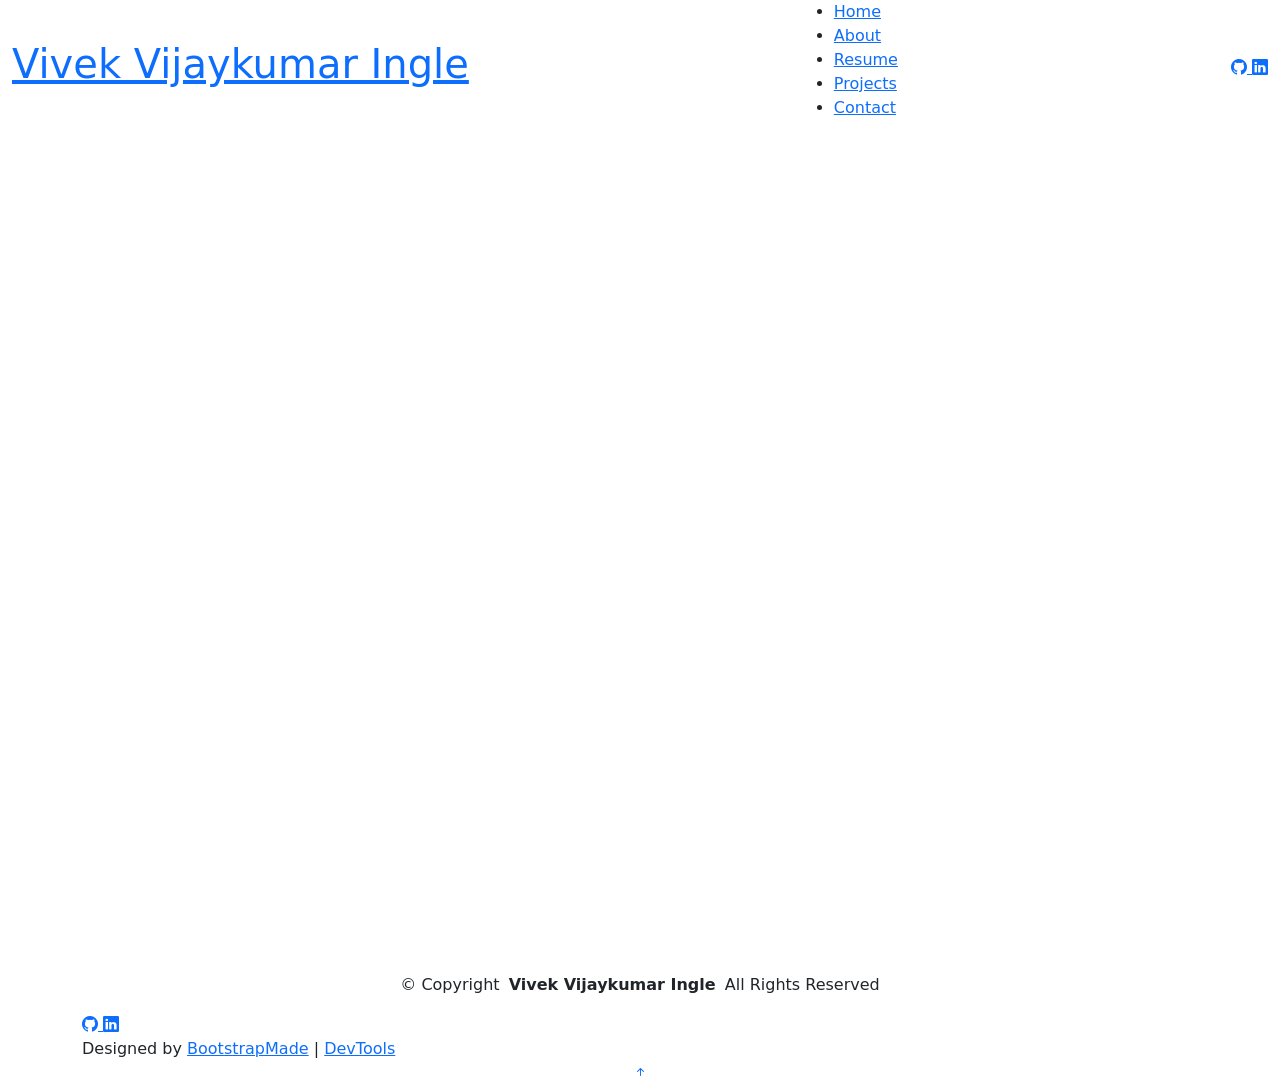
==== about.html @ 1da5cbe5 "Customize portfolio website" ====
<!DOCTYPE html>
<html lang="en">

<head>
  <meta charset="utf-8">
  <meta content="width=device-width, initial-scale=1.0" name="viewport">
  <title>About | Vivek Vijaykumar Ingle</title>

  <meta name="description"
    content="About Vivek Vijaykumar Ingle, AI & Robotics Engineer working in robotics, artificial intelligence, computer vision and robot learning.">

  <meta name="keywords"
    content="Vivek VijaykumarIngle, AI Robotics Engineer, Robotics, Computer Vision, Imitation Learning, ROS 2, Robot Learning">

  <!-- Favicons -->
  <link href="assets/img/favicon.png" rel="icon">
  <link href="assets/img/apple-touch-icon.png" rel="apple-touch-icon">

  <!-- Fonts -->
  <link href="https://fonts.googleapis.com" rel="preconnect">
  <link href="https://fonts.gstatic.com" rel="preconnect" crossorigin>
  <link
    href="https://fonts.googleapis.com/css2?family=Roboto:ital,wght@0,100;0,300;0,400;0,500;0,700;0,900;1,100;1,300;1,400;1,500;1,700;1,900&family=Poppins:ital,wght@0,100;0,200;0,300;0,400;0,500;0,600;0,700;0,800;0,900;1,100;1,200;1,300;1,400;1,500;1,600;1,700;1,800;1,900&family=Raleway:ital,wght@0,100;0,200;0,300;0,400;0,500;0,600;0,700;0,800;0,900;1,100;1,200;1,300;1,400;1,500;1,600;1,700;1,800;1,900&display=swap"
    rel="stylesheet">

  <!-- Vendor CSS Files -->
  <link href="assets/vendor/bootstrap/css/bootstrap.min.css" rel="stylesheet">
  <link href="assets/vendor/bootstrap-icons/bootstrap-icons.css" rel="stylesheet">
  <link href="assets/vendor/aos/aos.css" rel="stylesheet">
  <link href="assets/vendor/swiper/swiper-bundle.min.css" rel="stylesheet">
  <link href="assets/vendor/glightbox/css/glightbox.min.css" rel="stylesheet">

  <!-- Main CSS File -->
  <link href="assets/css/main.css" rel="stylesheet">

  <!-- =======================================================
  * Template Name: Kelly
  * Template URL: https://bootstrapmade.com/kelly-free-bootstrap-cv-resume-html-template/
  * Updated: Aug 07 2024 with Bootstrap v5.3.3
  * Author: BootstrapMade.com
  * License: https://bootstrapmade.com/license/
  ======================================================== -->
</head>

<body class="about-page">

  <header id="header" class="header d-flex align-items-center light-background sticky-top">
    <div class="container-fluid position-relative d-flex align-items-center justify-content-between">

      <a href="index.html" class="logo d-flex align-items-center me-auto me-xl-0">
        <!-- Uncomment the line below if you also wish to use an image logo -->
        <!-- <img src="assets/img/logo.png" alt=""> -->
        <h1 class="sitename">Vivek Vijaykumar Ingle</h1>
      </a>

      <nav id="navmenu" class="navmenu">
        <ul>

          <li>
            <a href="index.html">Home</a>
          </li>

          <li>
            <a href="about.html" class="active">About</a>
          </li>

          <li>
            <a href="resume.html">Resume</a>
          </li>

          <li>
            <a href="portfolio.html">Projects</a>
          </li>

          <li>
            <a href="contact.html">Contact</a>
          </li>

        </ul>
        <i class="mobile-nav-toggle d-xl-none bi bi-list"></i>
      </nav>

      <div class="header-social-links">

        <a href="https://github.com/vivek-v-ingle" target="_blank" rel="noopener noreferrer" aria-label="GitHub">
          <i class="bi bi-github"></i>
        </a>

        <a href="https://www.linkedin.com/in/vivek-vijaykumar-ingle/" target="_blank" rel="noopener noreferrer"
          aria-label="LinkedIn">
          <i class="bi bi-linkedin"></i>
        </a>

      </div>

    </div>
  </header>

  <main class="main">

    <!-- About Section -->
    <section id="about" class="about section">

      <!-- Section Title -->
      <div class="container section-title" data-aos="fade-up">

        <h2>About Me</h2>

        <p>
          AI &amp; Robotics Engineer working on intelligent robotic
          systems, imitation learning, computer vision and AI-driven automation.
        </p>

      </div>
      <!-- End Section Title -->


      <div class="container" data-aos="fade-up" data-aos-delay="100">

        <div class="row gy-4 justify-content-center">

          <!-- Profile Image -->
          <div class="col-lg-4">

            <img src="assets/img/profile-img.jpg" class="img-fluid" alt="Vivek Vijaykumar Ingle">

          </div>


          <!-- About Content -->
          <div class="col-lg-8 content">

            <h2>AI &amp; Robotics Engineer</h2>

            <p class="fst-italic py-3">

              I work on the development of intelligent robotic systems
              combining artificial intelligence, computer vision,
              robotics software and machine learning.

            </p>


            <div class="row">

              <div class="col-lg-6">

                <ul>

                  <li>
                    <i class="bi bi-chevron-right"></i>
                    <strong>Location:</strong>
                    <span>Genoa, Italy</span>
                  </li>

                  <li>
                    <i class="bi bi-chevron-right"></i>
                    <strong>Field:</strong>
                    <span>AI &amp; Robotics</span>
                  </li>

                  <li>
                    <i class="bi bi-chevron-right"></i>
                    <strong>Focus:</strong>
                    <span>Robot Learning</span>
                  </li>

                </ul>

              </div>


              <div class="col-lg-6">

                <ul>

                  <li>
                    <i class="bi bi-chevron-right"></i>
                    <strong>Specialization:</strong>
                    <span>Imitation Learning</span>
                  </li>

                  <li>
                    <i class="bi bi-chevron-right"></i>
                    <strong>Robotics:</strong>
                    <span>ROS / ROS 2</span>
                  </li>

                  <li>
                    <i class="bi bi-chevron-right"></i>
                    <strong>Computer Vision:</strong>
                    <span>AI &amp; Perception</span>
                  </li>

                </ul>

              </div>

            </div>


            <p class="py-3">

              My work spans the development of end-to-end machine learning
              pipelines, robotic control systems, computer vision systems
              and AI-based automation. I have worked on imitation learning
              for robotic pick-and-place applications, ROS-based robotic
              systems, edge AI deployment and human-robot interaction.

            </p>


            <p>

              My current interests include robot learning, visual imitation
              learning, world models and intelligent manipulation systems,
              with a focus on connecting modern AI methods to real robotic
              platforms.

            </p>

          </div>

        </div>

      </div>

    </section>
    <!-- /About Section -->

    <!-- Skills Section -->
    <section id="skills" class="skills section">

      <div class="container section-title" data-aos="fade-up">

        <h2>Technical Skills</h2>

        <p>
          Technologies and areas I work with across robotics,
          artificial intelligence and software engineering.
        </p>

      </div>


      <div class="container" data-aos="fade-up" data-aos-delay="100">

        <div class="row">

          <div class="col-lg-6">

            <div class="skills-content">

              <h4>Programming &amp; Development</h4>

              <p>
                Python, C++, C#, MATLAB, JavaScript, LaTeX,
                Git, CI/CD, Docker, Streamlit, REST APIs
              </p>


              <h4>AI &amp; Machine Learning</h4>

              <p>
                Imitation Learning, Computer Vision, PyTorch,
                TensorFlow, Model Optimization, Edge AI
              </p>

            </div>

          </div>


          <div class="col-lg-6">

            <div class="skills-content">

              <h4>Robotics</h4>

              <p>
                ROS, ROS 2, SLAM, Motion Planning, Robot Control,
                Sensor Fusion, Pick-and-Place Systems
              </p>


              <h4>Tools &amp; Platforms</h4>

              <p>
                Unity, VR/AR Development, Google Cloud AI,
                Embedded Systems, Real-Time Systems
              </p>

            </div>

          </div>

        </div>

      </div>

    </section>
    <!-- /Skills Section -->

  </main>

  <footer id="footer" class="footer light-background">

    <div class="container">
      <div class="copyright text-center ">
        <p>© <span>Copyright</span> <strong class="px-1 sitename">Vivek Vijaykumar Ingle</strong> <span>All Rights
            Reserved<br></span>
        </p>
      </div>
      <div class="header-social-links">

        <a href="https://github.com/vivek-v-ingle" target="_blank" rel="noopener noreferrer" aria-label="GitHub">
          <i class="bi bi-github"></i>
        </a>

        <a href="https://www.linkedin.com/in/vivek-vijaykumar-ingle/" target="_blank" rel="noopener noreferrer"
          aria-label="LinkedIn">
          <i class="bi bi-linkedin"></i>
        </a>

      </div>
      <div class="credits">
        <!-- All the links in the footer should remain intact. -->
        <!-- You can delete the links only if you've purchased the pro version. -->
        <!-- Licensing information: https://bootstrapmade.com/license/ -->
        <!-- Purchase the pro version with working PHP/AJAX contact form: [buy-url] -->
        Designed by <a href="https://bootstrapmade.com/">BootstrapMade</a> | <a
          href="https://bootstrapmade.com/tools/">DevTools</a>
      </div>
    </div>

  </footer>

  <!-- Scroll Top -->
  <a href="#" id="scroll-top" class="scroll-top d-flex align-items-center justify-content-center"><i
      class="bi bi-arrow-up-short"></i></a>

  <!-- Preloader -->
  <div id="preloader"></div>

  <!-- Vendor JS Files -->
  <script src="assets/vendor/bootstrap/js/bootstrap.bundle.min.js"></script>
  <script src="assets/vendor/php-email-form/validate.js"></script>
  <script src="assets/vendor/aos/aos.js"></script>
  <script src="assets/vendor/waypoints/noframework.waypoints.js"></script>
  <script src="assets/vendor/purecounter/purecounter_vanilla.js"></script>
  <script src="assets/vendor/swiper/swiper-bundle.min.js"></script>
  <script src="assets/vendor/glightbox/js/glightbox.min.js"></script>
  <script src="assets/vendor/imagesloaded/imagesloaded.pkgd.min.js"></script>
  <script src="assets/vendor/isotope-layout/isotope.pkgd.min.js"></script>

  <!-- Main JS File -->
  <script src="assets/js/main.js"></script>

</body>

</html>
---- assets/css/main.css ----
/**
* Template Name: Kelly
* Template URL: https://bootstrapmade.com/kelly-free-bootstrap-cv-resume-html-template/
* Updated: Aug 07 2024 with Bootstrap v5.3.3
* Author: BootstrapMade.com
* License: https://bootstrapmade.com/license/
*/

/*--------------------------------------------------------------
# Font & Color Variables
# Help: https://bootstrapmade.com/color-system/
--------------------------------------------------------------*/
/* Fonts */
:root {
  --default-font: "Roboto",  system-ui, -apple-system, "Segoe UI", Roboto, "Helvetica Neue", Arial, "Noto Sans", "Liberation Sans", sans-serif, "Apple Color Emoji", "Segoe UI Emoji", "Segoe UI Symbol", "Noto Color Emoji";
  --heading-font: "Raleway",  sans-serif;
  --nav-font: "Poppins",  sans-serif;
}

/* Global Colors - The following color variables are used throughout the website. Updating them here will change the color scheme of the entire website */
:root { 
  --background-color: #ffffff; /* Background color for the entire website, including individual sections */
  --default-color: #444444; /* Default color used for the majority of the text content across the entire website */
  --heading-color: #222222; /* Color for headings, subheadings and title throughout the website */
  --accent-color: #34b7a7; /* Accent color that represents your brand on the website. It's used for buttons, links, and other elements that need to stand out */
  --surface-color: #ffffff; /* The surface color is used as a background of boxed elements within sections, such as cards, icon boxes, or other elements that require a visual separation from the global background. */
  --contrast-color: #ffffff; /* Contrast color for text, ensuring readability against backgrounds of accent, heading, or default colors. */
}

/* Nav Menu Colors - The following color variables are used specifically for the navigation menu. They are separate from the global colors to allow for more customization options */
:root {
  --nav-color: #444444;  /* The default color of the main navmenu links */
  --nav-hover-color: #34b7a7; /* Applied to main navmenu links when they are hovered over or active */
  --nav-mobile-background-color: #ffffff; /* Used as the background color for mobile navigation menu */
  --nav-dropdown-background-color: #ffffff; /* Used as the background color for dropdown items that appear when hovering over primary navigation items */
  --nav-dropdown-color: #444444; /* Used for navigation links of the dropdown items in the navigation menu. */
  --nav-dropdown-hover-color: #34b7a7; /* Similar to --nav-hover-color, this color is applied to dropdown navigation links when they are hovered over. */
}

/* Color Presets - These classes override global colors when applied to any section or element, providing reuse of the sam color scheme. */

.light-background {
  --background-color: #e9e8e6;
  --surface-color: #ffffff;
}

.dark-background {
  --background-color: #060606;
  --default-color: #ffffff;
  --heading-color: #ffffff;
  --surface-color: #252525;
  --contrast-color: #ffffff;
}

/* Smooth scroll */
:root {
  scroll-behavior: smooth;
}

/*--------------------------------------------------------------
# General Styling & Shared Classes
--------------------------------------------------------------*/
body {
  color: var(--default-color);
  background-color: var(--background-color);
  font-family: var(--default-font);
}

a {
  color: var(--accent-color);
  text-decoration: none;
  transition: 0.3s;
}

a:hover {
  color: color-mix(in srgb, var(--accent-color), transparent 25%);
  text-decoration: none;
}

h1,
h2,
h3,
h4,
h5,
h6 {
  color: var(--heading-color);
  font-family: var(--heading-font);
}

/* PHP Email Form Messages
------------------------------*/
.php-email-form .error-message {
  display: none;
  background: #df1529;
  color: #ffffff;
  text-align: left;
  padding: 15px;
  margin-bottom: 24px;
  font-weight: 600;
}

.php-email-form .sent-message {
  display: none;
  color: #ffffff;
  background: #059652;
  text-align: center;
  padding: 15px;
  margin-bottom: 24px;
  font-weight: 600;
}

.php-email-form .loading {
  display: none;
  background: var(--surface-color);
  text-align: center;
  padding: 15px;
  margin-bottom: 24px;
}

.php-email-form .loading:before {
  content: "";
  display: inline-block;
  border-radius: 50%;
  width: 24px;
  height: 24px;
  margin: 0 10px -6px 0;
  border: 3px solid var(--accent-color);
  border-top-color: var(--surface-color);
  animation: php-email-form-loading 1s linear infinite;
}

@keyframes php-email-form-loading {
  0% {
    transform: rotate(0deg);
  }

  100% {
    transform: rotate(360deg);
  }
}

/*--------------------------------------------------------------
# Global Header
--------------------------------------------------------------*/
.header {
  color: var(--default-color);
  background-color: var(--background-color);
  padding: 15px 0;
  transition: all 0.5s;
  z-index: 997;
  box-shadow: 0px 0 18px rgba(0, 0, 0, 0.1);
}

.header .logo {
  line-height: 1;
}

.header .logo img {
  max-height: 36px;
  margin-right: 8px;
}

.header .logo h1 {
  font-size: 32px;
  margin: 0;
  font-weight: 300;
  text-transform: uppercase;
  color: var(--heading-color);
}

.header .header-social-links {
  padding-right: 15px;
}

.header .header-social-links a {
  color: color-mix(in srgb, var(--default-color), transparent 40%);
  padding-left: 6px;
  display: inline-block;
  transition: 0.3s;
  font-size: 16px;
}

.header .header-social-links a:hover {
  color: var(--accent-color);
}

.header .header-social-links a i {
  line-height: 0px;
}

@media (max-width: 1200px) {
  .header .logo {
    order: 1;
  }

  .header .header-social-links {
    order: 2;
  }

  .header .navmenu {
    order: 3;
  }
}

/*--------------------------------------------------------------
# Navigation Menu
--------------------------------------------------------------*/
/* Desktop Navigation */
@media (min-width: 1200px) {
  .navmenu {
    padding: 0;
  }

  .navmenu ul {
    margin: 0;
    padding: 0;
    display: flex;
    list-style: none;
    align-items: center;
  }

  .navmenu li {
    position: relative;
  }

  .navmenu>ul>li {
    white-space: nowrap;
    padding: 15px 14px;
  }

  .navmenu>ul>li:last-child {
    padding-right: 0;
  }

  .navmenu a,
  .navmenu a:focus {
    color: var(--nav-color);
    font-size: 15px;
    padding: 0 2px;
    font-family: var(--nav-font);
    font-weight: 400;
    display: flex;
    align-items: center;
    justify-content: space-between;
    white-space: nowrap;
    transition: 0.3s;
    position: relative;
  }

  .navmenu a i,
  .navmenu a:focus i {
    font-size: 12px;
    line-height: 0;
    margin-left: 5px;
    transition: 0.3s;
  }

  .navmenu>ul>li>a:before {
    content: "";
    position: absolute;
    height: 2px;
    bottom: -6px;
    left: 0;
    background-color: var(--nav-hover-color);
    visibility: hidden;
    width: 0px;
    transition: all 0.3s ease-in-out 0s;
  }

  .navmenu a:hover:before,
  .navmenu li:hover>a:before,
  .navmenu .active:before {
    visibility: visible;
    width: 25px;
  }

  .navmenu li:hover>a,
  .navmenu .active,
  .navmenu .active:focus {
    color: var(--nav-hover-color);
  }

  .navmenu .dropdown ul {
    margin: 0;
    padding: 10px 0;
    background: var(--nav-dropdown-background-color);
    display: block;
    position: absolute;
    visibility: hidden;
    left: 14px;
    top: 130%;
    opacity: 0;
    transition: 0.3s;
    border-radius: 4px;
    z-index: 99;
    box-shadow: 0px 0px 30px rgba(0, 0, 0, 0.1);
  }

  .navmenu .dropdown ul li {
    min-width: 200px;
  }

  .navmenu .dropdown ul a {
    padding: 10px 20px;
    font-size: 15px;
    text-transform: none;
    color: var(--nav-dropdown-color);
  }

  .navmenu .dropdown ul a i {
    font-size: 12px;
  }

  .navmenu .dropdown ul a:hover,
  .navmenu .dropdown ul .active:hover,
  .navmenu .dropdown ul li:hover>a {
    color: var(--nav-dropdown-hover-color);
  }

  .navmenu .dropdown:hover>ul {
    opacity: 1;
    top: 100%;
    visibility: visible;
  }

  .navmenu .dropdown .dropdown ul {
    top: 0;
    left: -90%;
    visibility: hidden;
  }

  .navmenu .dropdown .dropdown:hover>ul {
    opacity: 1;
    top: 0;
    left: -100%;
    visibility: visible;
  }
}

/* Mobile Navigation */
@media (max-width: 1199px) {
  .mobile-nav-toggle {
    color: var(--nav-color);
    font-size: 28px;
    line-height: 0;
    margin-right: 10px;
    cursor: pointer;
    transition: color 0.3s;
  }

  .navmenu {
    padding: 0;
    z-index: 9997;
  }

  .navmenu ul {
    display: none;
    list-style: none;
    position: absolute;
    inset: 60px 20px 20px 20px;
    padding: 10px 0;
    margin: 0;
    border-radius: 6px;
    background-color: var(--nav-mobile-background-color);
    border: 1px solid color-mix(in srgb, var(--default-color), transparent 90%);
    box-shadow: none;
    overflow-y: auto;
    transition: 0.3s;
    z-index: 9998;
  }

  .navmenu a,
  .navmenu a:focus {
    color: var(--nav-dropdown-color);
    padding: 10px 20px;
    font-family: var(--nav-font);
    font-size: 17px;
    font-weight: 500;
    display: flex;
    align-items: center;
    justify-content: space-between;
    white-space: nowrap;
    transition: 0.3s;
  }

  .navmenu a i,
  .navmenu a:focus i {
    font-size: 12px;
    line-height: 0;
    margin-left: 5px;
    width: 30px;
    height: 30px;
    display: flex;
    align-items: center;
    justify-content: center;
    border-radius: 50%;
    transition: 0.3s;
    background-color: color-mix(in srgb, var(--accent-color), transparent 90%);
  }

  .navmenu a i:hover,
  .navmenu a:focus i:hover {
    background-color: var(--accent-color);
    color: var(--contrast-color);
  }

  .navmenu a:hover,
  .navmenu .active,
  .navmenu .active:focus {
    color: var(--nav-dropdown-hover-color);
  }

  .navmenu .active i,
  .navmenu .active:focus i {
    background-color: var(--accent-color);
    color: var(--contrast-color);
    transform: rotate(180deg);
  }

  .navmenu .dropdown ul {
    position: static;
    display: none;
    z-index: 99;
    padding: 10px 0;
    margin: 10px 20px;
    background-color: var(--nav-dropdown-background-color);
    transition: all 0.5s ease-in-out;
  }

  .navmenu .dropdown ul ul {
    background-color: rgba(33, 37, 41, 0.1);
  }

  .navmenu .dropdown>.dropdown-active {
    display: block;
    background-color: rgba(33, 37, 41, 0.03);
  }

  .mobile-nav-active {
    overflow: hidden;
  }

  .mobile-nav-active .mobile-nav-toggle {
    color: #fff;
    position: absolute;
    font-size: 32px;
    top: 15px;
    right: 15px;
    margin-right: 0;
    z-index: 9999;
  }

  .mobile-nav-active .navmenu {
    position: fixed;
    overflow: hidden;
    inset: 0;
    background: rgba(33, 37, 41, 0.8);
    transition: 0.3s;
  }

  .mobile-nav-active .navmenu>ul {
    display: block;
  }
}

/*--------------------------------------------------------------
# Global Footer
--------------------------------------------------------------*/
.footer {
  color: var(--default-color);
  background-color: var(--background-color);
  font-size: 14px;
  padding: 40px 0;
  position: relative;
}

.footer .copyright p {
  margin-bottom: 0;
}

.footer .social-links {
  margin-top: 20px;
}

.footer .social-links a {
  display: flex;
  align-items: center;
  justify-content: center;
  width: 40px;
  height: 40px;
  border-radius: 50%;
  border: 1px solid color-mix(in srgb, var(--default-color), transparent 50%);
  font-size: 16px;
  color: color-mix(in srgb, var(--default-color), transparent 50%);
  margin: 0 5px;
  transition: 0.3s;
}

.footer .social-links a:hover {
  color: var(--accent-color);
  border-color: var(--accent-color);
}

.footer .credits {
  margin-top: 10px;
  font-size: 13px;
  text-align: center;
}

/*--------------------------------------------------------------
# Preloader
--------------------------------------------------------------*/
#preloader {
  position: fixed;
  inset: 0;
  z-index: 9999;
  overflow: hidden;
  background-color: var(--background-color);
  transition: all 0.6s ease-out;
  width: 100%;
  height: 100vh;
}

#preloader:before,
#preloader:after {
  content: "";
  position: absolute;
  border: 4px solid var(--accent-color);
  border-radius: 50%;
  animation: animate-preloader 2s cubic-bezier(0, 0.2, 0.8, 1) infinite;
}

#preloader:after {
  animation-delay: -0.5s;
}

@keyframes animate-preloader {
  0% {
    width: 10px;
    height: 10px;
    top: calc(50% - 5px);
    left: calc(50% - 5px);
    opacity: 1;
  }

  100% {
    width: 72px;
    height: 72px;
    top: calc(50% - 36px);
    left: calc(50% - 36px);
    opacity: 0;
  }
}

/*--------------------------------------------------------------
# Scroll Top Button
--------------------------------------------------------------*/
.scroll-top {
  position: fixed;
  visibility: hidden;
  opacity: 0;
  right: 15px;
  bottom: -15px;
  z-index: 99999;
  background-color: var(--accent-color);
  width: 44px;
  height: 44px;
  border-radius: 50px;
  transition: all 0.4s;
}

.scroll-top i {
  font-size: 24px;
  color: var(--contrast-color);
  line-height: 0;
}

.scroll-top:hover {
  background-color: color-mix(in srgb, var(--accent-color), transparent 20%);
  color: var(--contrast-color);
}

.scroll-top.active {
  visibility: visible;
  opacity: 1;
  bottom: 15px;
}

/*--------------------------------------------------------------
# Disable aos animation delay on mobile devices
--------------------------------------------------------------*/
@media screen and (max-width: 768px) {
  [data-aos-delay] {
    transition-delay: 0 !important;
  }
}

/*--------------------------------------------------------------
# Global Page Titles & Breadcrumbs
--------------------------------------------------------------*/
.page-title {
  color: var(--default-color);
  background-color: var(--background-color);
  padding: 25px 0;
  position: relative;
  border-bottom: 1px solid color-mix(in srgb, var(--default-color), transparent 85%);
}

.page-title h1 {
  font-size: 24px;
  font-weight: 400;
}

.page-title .breadcrumbs ol {
  display: flex;
  flex-wrap: wrap;
  list-style: none;
  padding: 0;
  margin: 0;
  font-size: 14px;
  font-weight: 400;
}

.page-title .breadcrumbs ol li+li {
  padding-left: 10px;
}

.page-title .breadcrumbs ol li+li::before {
  content: "/";
  display: inline-block;
  padding-right: 10px;
  color: color-mix(in srgb, var(--default-color), transparent 70%);
}

/*--------------------------------------------------------------
# Global Sections
--------------------------------------------------------------*/
section,
.section {
  color: var(--default-color);
  background-color: var(--background-color);
  padding: 60px 0;
  scroll-margin-top: 100px;
  overflow: clip;
}

@media (max-width: 1199px) {

  section,
  .section {
    scroll-margin-top: 66px;
  }
}

/*--------------------------------------------------------------
# Global Section Titles
--------------------------------------------------------------*/
.section-title {
  text-align: center;
  padding-bottom: 60px;
  position: relative;
}

.section-title h2 {
  font-size: 32px;
  font-weight: 700;
  margin-bottom: 20px;
  padding-bottom: 20px;
  position: relative;
}

.section-title h2:after {
  content: "";
  position: absolute;
  display: block;
  width: 50px;
  height: 3px;
  background: var(--accent-color);
  left: 0;
  right: 0;
  bottom: 0;
  margin: auto;
}

.section-title p {
  margin-bottom: 0;
}

/*--------------------------------------------------------------
# Hero Section
--------------------------------------------------------------*/
.hero {
  width: 100%;
  min-height: calc(100vh - 82px);
  position: relative;
  padding: 80px 0;
  display: flex;
  align-items: center;
  justify-content: center;
}

@media (max-width: 1200px) {
  .hero {
    min-height: calc(100vh - 68px);
  }
}

.hero img {
  position: absolute;
  inset: 0;
  display: block;
  width: 100%;
  height: 100%;
  object-fit: cover;
  z-index: 1;
}

.hero .container {
  position: relative;
  z-index: 3;
}

.hero h2 {
  margin: 0;
  font-size: 48px;
  font-weight: 700;
}

.hero p {
  margin: 10px 0 0 0;
  font-size: 24px;
  color: var(--heading-color);
}

.hero .btn-get-started {
  color: var(--contrast-color);
  background: var(--accent-color);
  font-family: var(--heading-font);
  text-transform: uppercase;
  font-weight: 600;
  font-size: 12px;
  letter-spacing: 1px;
  display: inline-block;
  padding: 12px 40px;
  border-radius: 50px;
  transition: 0.5s;
  margin-top: 30px;
}

.hero .btn-get-started:hover {
  background: color-mix(in srgb, var(--accent-color) 90%, white 20%);
}

@media (max-width: 768px) {
  .hero h2 {
    font-size: 32px;
  }

  .hero p {
    font-size: 18px;
  }
}

/*--------------------------------------------------------------
# About Section
--------------------------------------------------------------*/
.about .content h2 {
  font-weight: 700;
  font-size: 24px;
}

.about .content ul {
  list-style: none;
  padding: 0;
}

.about .content ul li {
  margin-bottom: 20px;
  display: flex;
  align-items: center;
}

.about .content ul strong {
  margin-right: 10px;
}

.about .content ul i {
  font-size: 16px;
  margin-right: 5px;
  color: var(--accent-color);
  line-height: 0;
}

/*--------------------------------------------------------------
# Skills Section
--------------------------------------------------------------*/
.skills .progress {
  height: 60px;
  display: block;
  background: none;
  border-radius: 0;
}

.skills .progress .skill {
  color: var(--heading-color);
  padding: 0;
  margin: 0 0 6px 0;
  text-transform: uppercase;
  display: block;
  font-weight: 600;
  font-family: var(--heading-font);
}

.skills .progress .skill .val {
  float: right;
  font-style: normal;
}

.skills .progress-bar-wrap {
  background: color-mix(in srgb, var(--default-color), transparent 90%);
  height: 10px;
}

.skills .progress-bar {
  width: 1px;
  height: 10px;
  transition: 0.9s;
  background-color: var(--accent-color);
}

/*--------------------------------------------------------------
# Stats Section
--------------------------------------------------------------*/
.stats .stats-item {
  padding: 30px;
  width: 100%;
}

.stats .stats-item span {
  color: var(--heading-color);
  font-size: 48px;
  display: block;
  font-weight: 700;
  margin-bottom: 20px;
  padding-bottom: 20px;
  position: relative;
}

.stats .stats-item span:after {
  content: "";
  position: absolute;
  display: block;
  width: 25px;
  height: 3px;
  background: var(--accent-color);
  left: 0;
  right: 0;
  bottom: 0;
  margin: auto;
}

.stats .stats-item p {
  color: color-mix(in srgb, var(--default-color), transparent 40%);
  padding: 0;
  margin: 0;
  font-family: var(--heading-font);
  font-weight: 500;
}

/*--------------------------------------------------------------
# Testimonials Section
--------------------------------------------------------------*/
.testimonials .section-header {
  margin-bottom: 40px;
}

.testimonials .testimonials-carousel,
.testimonials .testimonials-slider {
  overflow: hidden;
}

.testimonials .testimonial-item {
  text-align: center;
}

.testimonials .testimonial-item .testimonial-img {
  width: 120px;
  border-radius: 50%;
  border: 4px solid var(--background-color);
  margin: 0 auto;
}

.testimonials .testimonial-item h3 {
  font-size: 20px;
  font-weight: bold;
  margin: 10px 0 5px 0;
}

.testimonials .testimonial-item h4 {
  font-size: 14px;
  color: color-mix(in srgb, var(--default-color), transparent 40%);
  margin: 0 0 15px 0;
}

.testimonials .testimonial-item .stars {
  margin-bottom: 15px;
}

.testimonials .testimonial-item .stars i {
  color: #ffc107;
  margin: 0 1px;
}

.testimonials .testimonial-item .quote-icon-left,
.testimonials .testimonial-item .quote-icon-right {
  color: color-mix(in srgb, var(--accent-color), transparent 50%);
  font-size: 26px;
  line-height: 0;
}

.testimonials .testimonial-item .quote-icon-left {
  display: inline-block;
  left: -5px;
  position: relative;
}

.testimonials .testimonial-item .quote-icon-right {
  display: inline-block;
  right: -5px;
  position: relative;
  top: 10px;
  transform: scale(-1, -1);
}

.testimonials .testimonial-item p {
  font-style: italic;
  margin: 0 auto 15px auto;
}

.testimonials .swiper-wrapper {
  height: auto;
}

.testimonials .swiper-pagination {
  margin-top: 20px;
  position: relative;
}

.testimonials .swiper-pagination .swiper-pagination-bullet {
  width: 12px;
  height: 12px;
  opacity: 1;
  background-color: color-mix(in srgb, var(--default-color), transparent 85%);
}

.testimonials .swiper-pagination .swiper-pagination-bullet-active {
  background-color: var(--accent-color);
}

@media (min-width: 992px) {
  .testimonials .testimonial-item p {
    width: 80%;
  }
}

/*--------------------------------------------------------------
# Resume Section
--------------------------------------------------------------*/
.resume .resume-title {
  color: var(--heading-color);
  font-size: 26px;
  font-weight: 700;
  margin-top: 20px;
  margin-bottom: 20px;
}

.resume .resume-item {
  padding: 0 0 20px 20px;
  margin-top: -2px;
  border-left: 2px solid var(--accent-color);
  position: relative;
}

.resume .resume-item h4 {
  line-height: 18px;
  font-size: 18px;
  font-weight: 600;
  text-transform: uppercase;
  color: color-mix(in srgb, var(--default-color), transparent 20%);
  margin-bottom: 10px;
}

.resume .resume-item h5 {
  font-size: 16px;
  padding: 5px 15px;
  display: inline-block;
  font-weight: 600;
  margin-bottom: 10px;
}

.resume .resume-item ul {
  padding-left: 20px;
}

.resume .resume-item ul li {
  padding-bottom: 10px;
}

.resume .resume-item:last-child {
  padding-bottom: 0;
}

.resume .resume-item::before {
  content: "";
  position: absolute;
  width: 16px;
  height: 16px;
  border-radius: 50px;
  left: -9px;
  top: 0;
  background: var(--background-color);
  border: 2px solid var(--accent-color);
}

/*--------------------------------------------------------------
# Services Section
--------------------------------------------------------------*/
.services .service-item {
  background-color: var(--surface-color);
  box-shadow: 0px 5px 90px 0px rgba(0, 0, 0, 0.1);
  height: 100%;
  padding: 60px 30px;
  text-align: center;
  transition: 0.3s;
  border-radius: 5px;
}

.services .service-item .icon {
  margin: 0 auto;
  width: 100px;
  height: 100px;
  display: flex;
  align-items: center;
  justify-content: center;
  transition: ease-in-out 0.3s;
  position: relative;
}

.services .service-item .icon i {
  font-size: 36px;
  transition: 0.5s;
  position: relative;
}

.services .service-item .icon svg {
  position: absolute;
  top: 0;
  left: 0;
}

.services .service-item .icon svg path {
  transition: 0.5s;
  fill: color-mix(in srgb, var(--default-color), transparent 95%);
}

.services .service-item h3 {
  font-weight: 700;
  margin: 10px 0 15px 0;
  font-size: 22px;
}

.services .service-item p {
  line-height: 24px;
  font-size: 14px;
  margin-bottom: 0;
}

.services .service-item:hover {
  box-shadow: 0px 5px 35px 0px rgba(0, 0, 0, 0.1);
}

.services .service-item.item-cyan i {
  color: #0dcaf0;
}

.services .service-item.item-cyan:hover .icon i {
  color: #fff;
}

.services .service-item.item-cyan:hover .icon path {
  fill: #0dcaf0;
}

.services .service-item.item-orange i {
  color: #fd7e14;
}

.services .service-item.item-orange:hover .icon i {
  color: #fff;
}

.services .service-item.item-orange:hover .icon path {
  fill: #fd7e14;
}

.services .service-item.item-teal i {
  color: #20c997;
}

.services .service-item.item-teal:hover .icon i {
  color: #fff;
}

.services .service-item.item-teal:hover .icon path {
  fill: #20c997;
}

.services .service-item.item-red i {
  color: #df1529;
}

.services .service-item.item-red:hover .icon i {
  color: #fff;
}

.services .service-item.item-red:hover .icon path {
  fill: #df1529;
}

.services .service-item.item-indigo i {
  color: #6610f2;
}

.services .service-item.item-indigo:hover .icon i {
  color: #fff;
}

.services .service-item.item-indigo:hover .icon path {
  fill: #6610f2;
}

.services .service-item.item-pink i {
  color: #f3268c;
}

.services .service-item.item-pink:hover .icon i {
  color: #fff;
}

.services .service-item.item-pink:hover .icon path {
  fill: #f3268c;
}

/*--------------------------------------------------------------
# Portfolio Section
--------------------------------------------------------------*/
.portfolio .portfolio-filters {
  padding: 0;
  margin: 0 auto 20px auto;
  list-style: none;
  text-align: center;
}

.portfolio .portfolio-filters li {
  cursor: pointer;
  display: inline-block;
  padding: 8px 20px 10px 20px;
  margin: 0;
  font-size: 15px;
  font-weight: 500;
  line-height: 1;
  margin-bottom: 5px;
  border-radius: 50px;
  transition: all 0.3s ease-in-out;
  font-family: var(--heading-font);
}

.portfolio .portfolio-filters li:hover,
.portfolio .portfolio-filters li.filter-active {
  color: var(--contrast-color);
  background-color: var(--accent-color);
}

.portfolio .portfolio-filters li:first-child {
  margin-left: 0;
}

.portfolio .portfolio-filters li:last-child {
  margin-right: 0;
}

@media (max-width: 575px) {
  .portfolio .portfolio-filters li {
    font-size: 14px;
    margin: 0 0 10px 0;
  }
}

.portfolio .portfolio-item {
  position: relative;
  overflow: hidden;
}

.portfolio .portfolio-item .portfolio-info {
  opacity: 0;
  position: absolute;
  left: 12px;
  right: 12px;
  bottom: -100%;
  z-index: 3;
  transition: all ease-in-out 0.5s;
  background: color-mix(in srgb, var(--surface-color), transparent 10%);
  padding: 15px;
}

.portfolio .portfolio-item .portfolio-info h4 {
  font-size: 18px;
  font-weight: 600;
  padding-right: 50px;
}

.portfolio .portfolio-item .portfolio-info p {
  color: color-mix(in srgb, var(--default-color), transparent 30%);
  font-size: 14px;
  margin-bottom: 0;
  padding-right: 50px;
}

.portfolio .portfolio-item .portfolio-info .preview-link,
.portfolio .portfolio-item .portfolio-info .details-link {
  position: absolute;
  right: 50px;
  font-size: 24px;
  top: calc(50% - 14px);
  color: color-mix(in srgb, var(--default-color), transparent 30%);
  transition: 0.3s;
  line-height: 0;
}

.portfolio .portfolio-item .portfolio-info .preview-link:hover,
.portfolio .portfolio-item .portfolio-info .details-link:hover {
  color: var(--accent-color);
}

.portfolio .portfolio-item .portfolio-info .details-link {
  right: 14px;
  font-size: 28px;
}

.portfolio .portfolio-item:hover .portfolio-info {
  opacity: 1;
  bottom: 0;
}

/*--------------------------------------------------------------
# Portfolio Details Section
--------------------------------------------------------------*/
.portfolio-details .portfolio-details-slider img {
  width: 100%;
}

.portfolio-details .portfolio-details-slider .swiper-pagination {
  margin-top: 20px;
  position: relative;
}

.portfolio-details .portfolio-details-slider .swiper-pagination .swiper-pagination-bullet {
  width: 12px;
  height: 12px;
  background-color: color-mix(in srgb, var(--default-color), transparent 85%);
  opacity: 1;
}

.portfolio-details .portfolio-details-slider .swiper-pagination .swiper-pagination-bullet-active {
  background-color: var(--accent-color);
}

.portfolio-details .portfolio-info {
  background-color: var(--surface-color);
  padding: 30px;
  box-shadow: 0px 0 30px rgba(0, 0, 0, 0.1);
}

.portfolio-details .portfolio-info h3 {
  font-size: 22px;
  font-weight: 700;
  margin-bottom: 20px;
  padding-bottom: 20px;
  border-bottom: 1px solid color-mix(in srgb, var(--default-color), transparent 85%);
}

.portfolio-details .portfolio-info ul {
  list-style: none;
  padding: 0;
  font-size: 15px;
}

.portfolio-details .portfolio-info ul li+li {
  margin-top: 10px;
}

.portfolio-details .portfolio-description {
  padding-top: 30px;
}

.portfolio-details .portfolio-description h2 {
  font-size: 26px;
  font-weight: 700;
  margin-bottom: 20px;
}

.portfolio-details .portfolio-description p {
  padding: 0;
  color: color-mix(in srgb, var(--default-color), transparent 30%);
}

/*--------------------------------------------------------------
# Contact Section
--------------------------------------------------------------*/
.contact .info-wrap {
  background-color: var(--surface-color);
  box-shadow: 0px 0px 20px rgba(0, 0, 0, 0.1);
  padding: 30px;
}

@media (max-width: 575px) {
  .contact .info-wrap {
    padding: 20px;
  }
}

.contact .info-item {
  margin-bottom: 40px;
}

.contact .info-item i {
  font-size: 20px;
  color: var(--accent-color);
  background: color-mix(in srgb, var(--accent-color), transparent 92%);
  width: 44px;
  height: 44px;
  display: flex;
  justify-content: center;
  align-items: center;
  border-radius: 50px;
  transition: all 0.3s ease-in-out;
  margin-right: 15px;
}

.contact .info-item h3 {
  padding: 0;
  font-size: 18px;
  font-weight: 700;
  margin-bottom: 5px;
}

.contact .info-item p {
  padding: 0;
  margin-bottom: 0;
  font-size: 14px;
}

.contact .info-item:hover i {
  background: var(--accent-color);
  color: var(--contrast-color);
}

.contact .php-email-form {
  background-color: var(--surface-color);
  height: 100%;
  padding: 30px;
  box-shadow: 0px 0px 20px rgba(0, 0, 0, 0.1);
}

@media (max-width: 575px) {
  .contact .php-email-form {
    padding: 20px;
  }
}

.contact .php-email-form input[type=text],
.contact .php-email-form input[type=email],
.contact .php-email-form textarea {
  font-size: 14px;
  padding: 10px 15px;
  box-shadow: none;
  border-radius: 0;
  color: var(--default-color);
  background-color: var(--surface-color);
  border-color: color-mix(in srgb, var(--default-color), transparent 80%);
}

.contact .php-email-form input[type=text]:focus,
.contact .php-email-form input[type=email]:focus,
.contact .php-email-form textarea:focus {
  border-color: var(--accent-color);
}

.contact .php-email-form input[type=text]::placeholder,
.contact .php-email-form input[type=email]::placeholder,
.contact .php-email-form textarea::placeholder {
  color: color-mix(in srgb, var(--default-color), transparent 70%);
}

.contact .php-email-form button[type=submit] {
  color: var(--contrast-color);
  background: var(--accent-color);
  border: 0;
  padding: 10px 30px;
  transition: 0.4s;
  border-radius: 50px;
}

.contact .php-email-form button[type=submit]:hover {
  background: color-mix(in srgb, var(--accent-color), transparent 25%);
}

/*--------------------------------------------------------------
# Starter Section Section
--------------------------------------------------------------*/
.starter-section {
  /* Add your styles here */
}
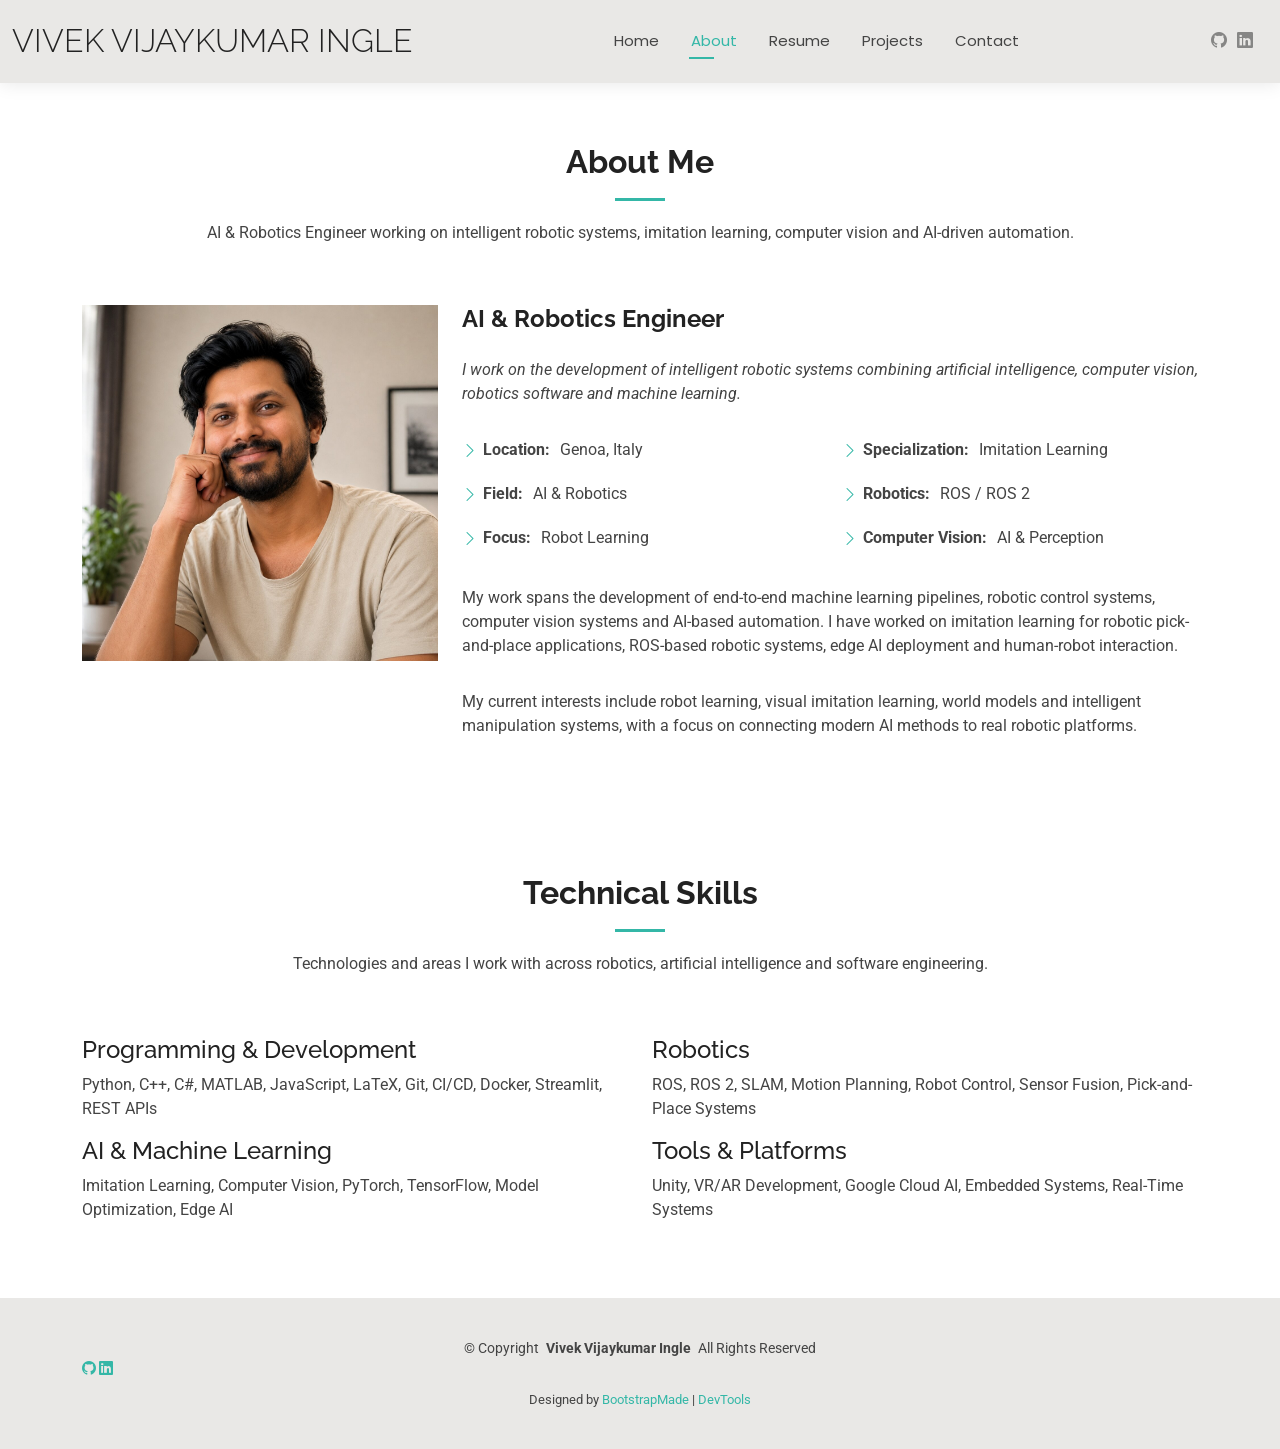
==== commit e3cebfce: "Add projects and update website" ====
--- a/about.html
+++ b/about.html
@@ -69,7 +69,7 @@
           </li>
 
           <li>
-            <a href="portfolio.html">Projects</a>
+            <a href="projects.html">Projects</a>
           </li>
 
           <li>
--- a/assets/css/main.css
+++ b/assets/css/main.css
@@ -12,29 +12,41 @@
 --------------------------------------------------------------*/
 /* Fonts */
 :root {
-  --default-font: "Roboto",  system-ui, -apple-system, "Segoe UI", Roboto, "Helvetica Neue", Arial, "Noto Sans", "Liberation Sans", sans-serif, "Apple Color Emoji", "Segoe UI Emoji", "Segoe UI Symbol", "Noto Color Emoji";
-  --heading-font: "Raleway",  sans-serif;
-  --nav-font: "Poppins",  sans-serif;
+  --default-font: "Roboto", system-ui, -apple-system, "Segoe UI", Roboto, "Helvetica Neue", Arial, "Noto Sans", "Liberation Sans", sans-serif, "Apple Color Emoji", "Segoe UI Emoji", "Segoe UI Symbol", "Noto Color Emoji";
+  --heading-font: "Raleway", sans-serif;
+  --nav-font: "Poppins", sans-serif;
 }
 
 /* Global Colors - The following color variables are used throughout the website. Updating them here will change the color scheme of the entire website */
-:root { 
-  --background-color: #ffffff; /* Background color for the entire website, including individual sections */
-  --default-color: #444444; /* Default color used for the majority of the text content across the entire website */
-  --heading-color: #222222; /* Color for headings, subheadings and title throughout the website */
-  --accent-color: #34b7a7; /* Accent color that represents your brand on the website. It's used for buttons, links, and other elements that need to stand out */
-  --surface-color: #ffffff; /* The surface color is used as a background of boxed elements within sections, such as cards, icon boxes, or other elements that require a visual separation from the global background. */
-  --contrast-color: #ffffff; /* Contrast color for text, ensuring readability against backgrounds of accent, heading, or default colors. */
+:root {
+  --background-color: #ffffff;
+  /* Background color for the entire website, including individual sections */
+  --default-color: #444444;
+  /* Default color used for the majority of the text content across the entire website */
+  --heading-color: #222222;
+  /* Color for headings, subheadings and title throughout the website */
+  --accent-color: #34b7a7;
+  /* Accent color that represents your brand on the website. It's used for buttons, links, and other elements that need to stand out */
+  --surface-color: #ffffff;
+  /* The surface color is used as a background of boxed elements within sections, such as cards, icon boxes, or other elements that require a visual separation from the global background. */
+  --contrast-color: #ffffff;
+  /* Contrast color for text, ensuring readability against backgrounds of accent, heading, or default colors. */
 }
 
 /* Nav Menu Colors - The following color variables are used specifically for the navigation menu. They are separate from the global colors to allow for more customization options */
 :root {
-  --nav-color: #444444;  /* The default color of the main navmenu links */
-  --nav-hover-color: #34b7a7; /* Applied to main navmenu links when they are hovered over or active */
-  --nav-mobile-background-color: #ffffff; /* Used as the background color for mobile navigation menu */
-  --nav-dropdown-background-color: #ffffff; /* Used as the background color for dropdown items that appear when hovering over primary navigation items */
-  --nav-dropdown-color: #444444; /* Used for navigation links of the dropdown items in the navigation menu. */
-  --nav-dropdown-hover-color: #34b7a7; /* Similar to --nav-hover-color, this color is applied to dropdown navigation links when they are hovered over. */
+  --nav-color: #444444;
+  /* The default color of the main navmenu links */
+  --nav-hover-color: #34b7a7;
+  /* Applied to main navmenu links when they are hovered over or active */
+  --nav-mobile-background-color: #ffffff;
+  /* Used as the background color for mobile navigation menu */
+  --nav-dropdown-background-color: #ffffff;
+  /* Used as the background color for dropdown items that appear when hovering over primary navigation items */
+  --nav-dropdown-color: #444444;
+  /* Used for navigation links of the dropdown items in the navigation menu. */
+  --nav-dropdown-hover-color: #34b7a7;
+  /* Similar to --nav-hover-color, this color is applied to dropdown navigation links when they are hovered over. */
 }
 
 /* Color Presets - These classes override global colors when applied to any section or element, providing reuse of the sam color scheme. */
@@ -1420,4 +1432,35 @@
 --------------------------------------------------------------*/
 .starter-section {
   /* Add your styles here */
+}
+
+/*--------------------------------------------------------------
+# Resume CV Links
+--------------------------------------------------------------*/
+
+.resume-links {
+  display: flex;
+  justify-content: center;
+  align-items: center;
+  gap: 28px;
+}
+
+.resume-links .btn-get-started {
+  display: inline-block;
+  color: var(--accent-color);
+  font-size: 16px;
+  font-weight: 400;
+  padding: 0;
+  margin: 0;
+  transition: 0.3s;
+}
+
+.resume-links .btn-get-started:hover {
+  color: color-mix(in srgb, var(--accent-color), transparent 25%);
+}
+
+@media (max-width: 576px) {
+  .resume-links {
+    gap: 18px;
+  }
 }
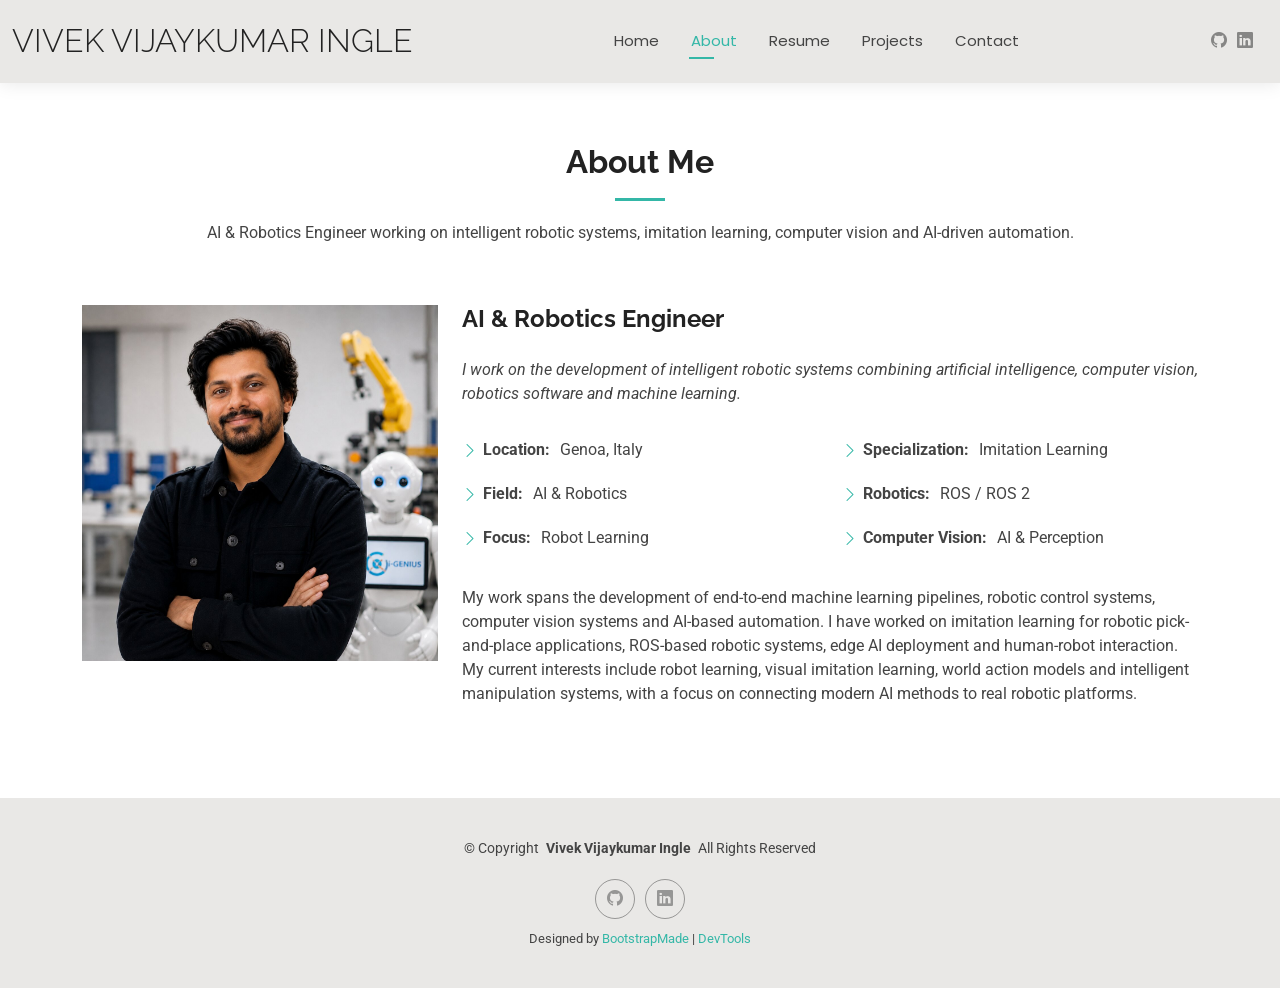
==== commit 6371439a: "Update resume and portfolio sections" ====
--- a/about.html
+++ b/about.html
@@ -205,15 +205,9 @@
               pipelines, robotic control systems, computer vision systems
               and AI-based automation. I have worked on imitation learning
               for robotic pick-and-place applications, ROS-based robotic
-              systems, edge AI deployment and human-robot interaction.
-
-            </p>
-
-
-            <p>
-
-              My current interests include robot learning, visual imitation
-              learning, world models and intelligent manipulation systems,
+              systems, edge AI deployment and human-robot interaction. My
+              current interests include robot learning, visual imitation
+              learning, world action models and intelligent manipulation systems,
               with a focus on connecting modern AI methods to real robotic
               platforms.
 
@@ -227,79 +221,6 @@
 
     </section>
     <!-- /About Section -->
-
-    <!-- Skills Section -->
-    <section id="skills" class="skills section">
-
-      <div class="container section-title" data-aos="fade-up">
-
-        <h2>Technical Skills</h2>
-
-        <p>
-          Technologies and areas I work with across robotics,
-          artificial intelligence and software engineering.
-        </p>
-
-      </div>
-
-
-      <div class="container" data-aos="fade-up" data-aos-delay="100">
-
-        <div class="row">
-
-          <div class="col-lg-6">
-
-            <div class="skills-content">
-
-              <h4>Programming &amp; Development</h4>
-
-              <p>
-                Python, C++, C#, MATLAB, JavaScript, LaTeX,
-                Git, CI/CD, Docker, Streamlit, REST APIs
-              </p>
-
-
-              <h4>AI &amp; Machine Learning</h4>
-
-              <p>
-                Imitation Learning, Computer Vision, PyTorch,
-                TensorFlow, Model Optimization, Edge AI
-              </p>
-
-            </div>
-
-          </div>
-
-
-          <div class="col-lg-6">
-
-            <div class="skills-content">
-
-              <h4>Robotics</h4>
-
-              <p>
-                ROS, ROS 2, SLAM, Motion Planning, Robot Control,
-                Sensor Fusion, Pick-and-Place Systems
-              </p>
-
-
-              <h4>Tools &amp; Platforms</h4>
-
-              <p>
-                Unity, VR/AR Development, Google Cloud AI,
-                Embedded Systems, Real-Time Systems
-              </p>
-
-            </div>
-
-          </div>
-
-        </div>
-
-      </div>
-
-    </section>
-    <!-- /Skills Section -->
 
   </main>
 
@@ -311,7 +232,7 @@
             Reserved<br></span>
         </p>
       </div>
-      <div class="header-social-links">
+      <div class="social-links d-flex justify-content-center">
 
         <a href="https://github.com/vivek-v-ingle" target="_blank" rel="noopener noreferrer" aria-label="GitHub">
           <i class="bi bi-github"></i>
